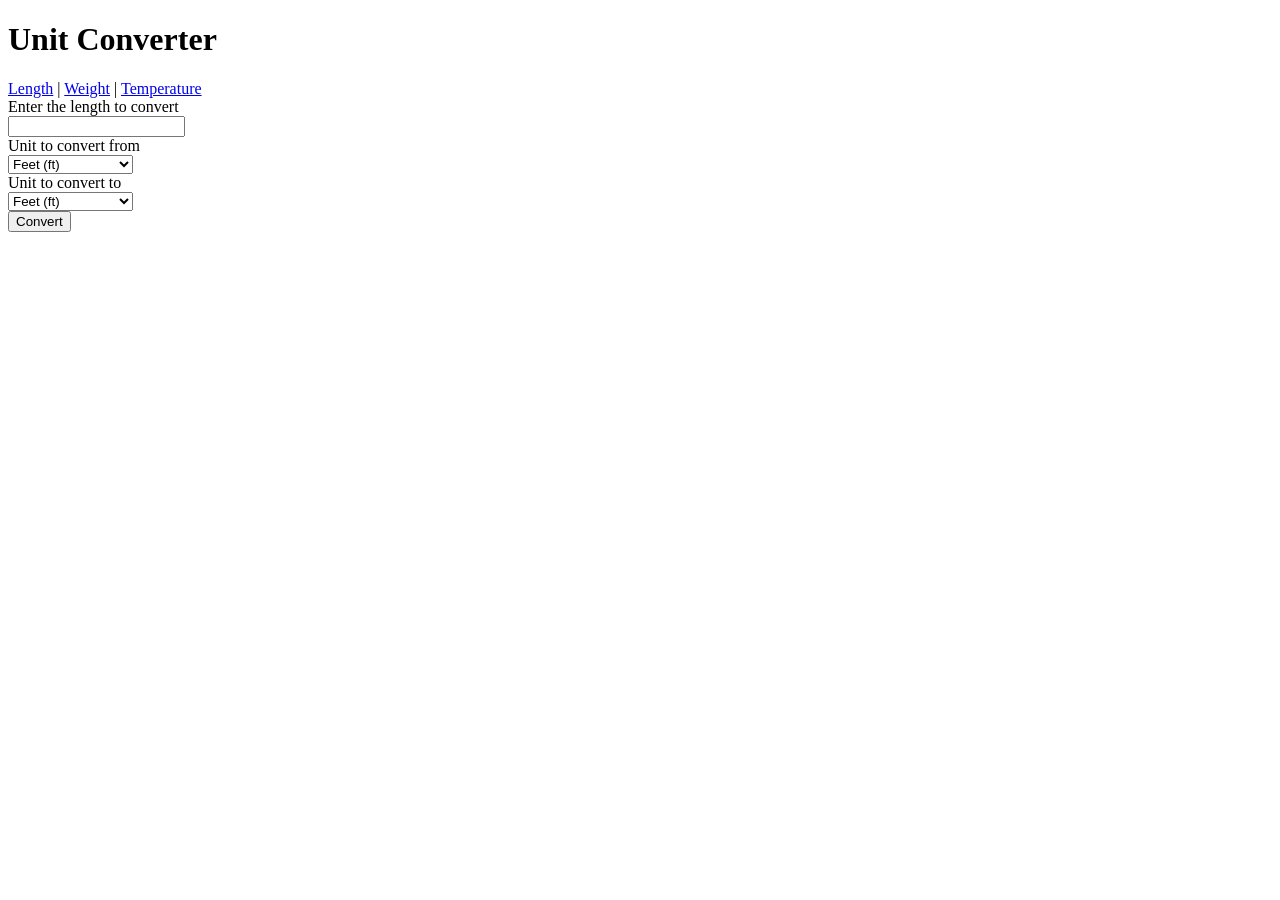
==== length.html @ 33c5455a "first commit" ====
<!DOCTYPE html>
<html lang="en">
<head>
    <meta charset="UTF-8">
    <meta name="viewport" content="width=device-width, initial-scale=1.0">
    <title>Unit Converter</title>
</head>
<body>

    <div>
        <h1>Unit Converter</h1>
        <nav>
            <a href="length.html">Length</a> |
            <a href="weight.html">Weight</a> |
            <a href="temperature.html">Temperature</a>
        </nav>
        <div id="app">
        <form id="form">
            <label for="lengthInput">Enter the length to convert</label><br>
            <input type="text" id="lengthInput" name="lengthInput"><br>

            <label for="unitFrom">Unit to convert from</label><br>
            <select id="unitFrom" name="unitFrom">
                <option value="feet">Feet (ft)</option>
                <option value="inches">Inches (in)</option>
                <option value="meters">Meters (m)</option>
                <option value="centimeters">Centimeters (cm)</option>
            </select><br>

            <label for="unitTo">Unit to convert to</label><br>
            <select id="unitTo" name="unitTo">
                <option value="feet">Feet (ft)</option>
                <option value="inches">Inches (in)</option>
                <option value="meters">Meters (m)</option>
                <option value="centimeters">Centimeters (cm)</option>
            </select><br>

            <button type="submit">Convert</button>
        </form>
        </div>
    </div>

    <script src="length.js"></script>

</body>
</html>
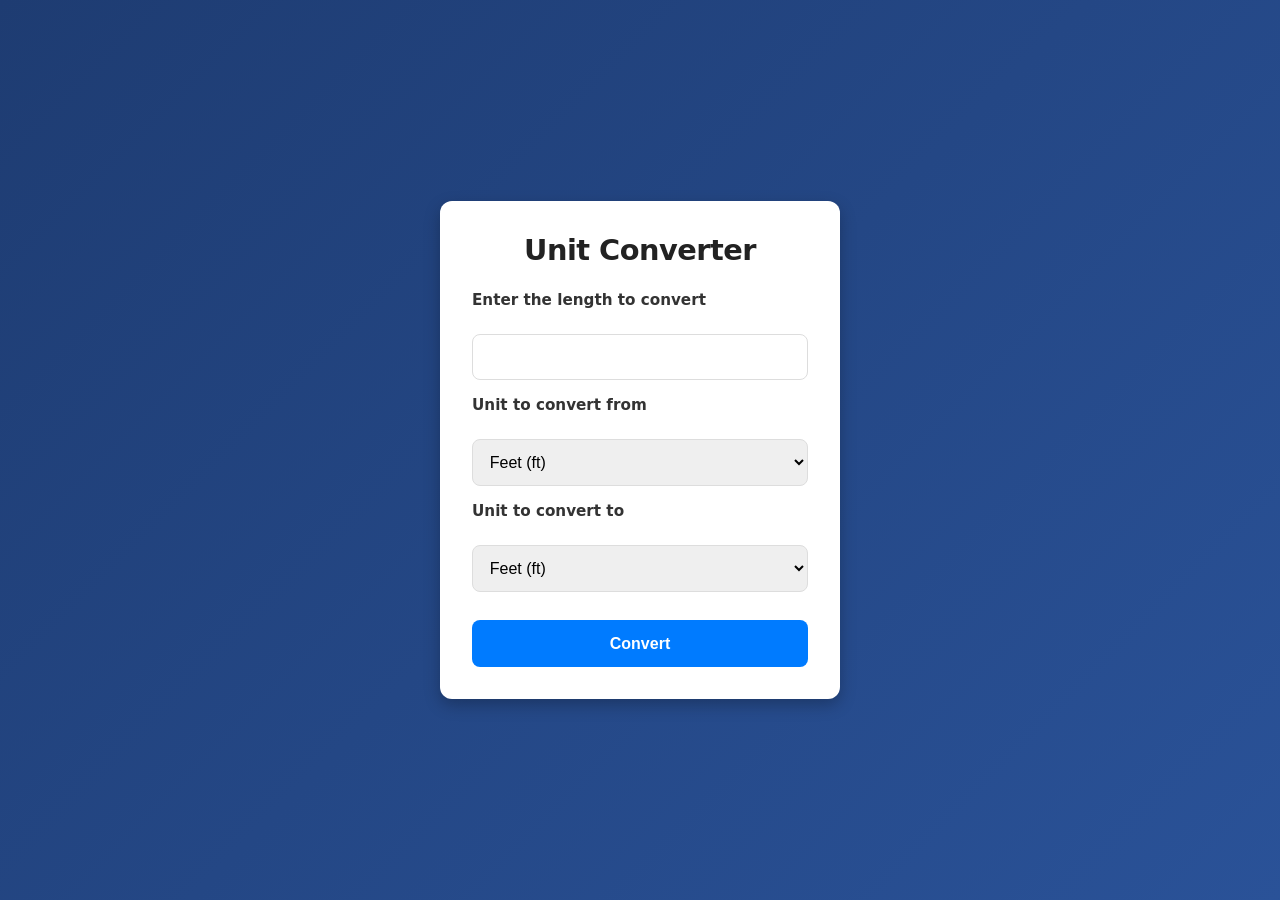
==== commit 2d02ba65: "refactor: update HTML structure and styles for better layout; fix unit conversion logic" ====
--- a/length.html
+++ b/length.html
@@ -1,46 +1,38 @@
 <!DOCTYPE html>
 <html lang="en">
-<head>
-    <meta charset="UTF-8">
-    <meta name="viewport" content="width=device-width, initial-scale=1.0">
+  <head>
+    <meta charset="UTF-8" />
+    <meta name="viewport" content="width=device-width, initial-scale=1.0" />
     <title>Unit Converter</title>
-</head>
-<body>
+    <link rel="stylesheet" href="style.css" />
+  </head>
+  <body>
+    <div class="container">
+      <h1>Unit Converter</h1>
 
-    <div>
-        <h1>Unit Converter</h1>
-        <nav>
-            <a href="length.html">Length</a> |
-            <a href="weight.html">Weight</a> |
-            <a href="temperature.html">Temperature</a>
-        </nav>
-        <div id="app">
+      <div id="errorMessage"></div>
+      <div id="app">
         <form id="form">
-            <label for="lengthInput">Enter the length to convert</label><br>
-            <input type="text" id="lengthInput" name="lengthInput"><br>
+          <label for="lengthInput">Enter the length to convert</label><br />
+          <input type="text" id="lengthInput" name="lengthInput" /><br />
 
-            <label for="unitFrom">Unit to convert from</label><br>
-            <select id="unitFrom" name="unitFrom">
-                <option value="feet">Feet (ft)</option>
-                <option value="inches">Inches (in)</option>
-                <option value="meters">Meters (m)</option>
-                <option value="centimeters">Centimeters (cm)</option>
-            </select><br>
+          <label for="unitFrom">Unit to convert from</label><br />
+          <select id="unitFrom" name="unitFrom">
+            <option value="feet">Feet (ft)</option>
+            <option value="inches">Inches (in)</option></select
+          ><br />
 
-            <label for="unitTo">Unit to convert to</label><br>
-            <select id="unitTo" name="unitTo">
-                <option value="feet">Feet (ft)</option>
-                <option value="inches">Inches (in)</option>
-                <option value="meters">Meters (m)</option>
-                <option value="centimeters">Centimeters (cm)</option>
-            </select><br>
+          <label for="unitTo">Unit to convert to</label><br />
+          <select id="unitTo" name="unitTo">
+            <option value="feet">Feet (ft)</option>
+            <option value="inches">Inches (in)</option></select
+          ><br />
 
-            <button type="submit">Convert</button>
+          <button type="submit">Convert</button>
         </form>
-        </div>
+      </div>
     </div>
 
     <script src="length.js"></script>
-
-</body>
+  </body>
 </html>
--- a/style.css
+++ b/style.css
@@ -0,0 +1,116 @@
+/* style.css */
+* {
+  box-sizing: border-box;
+  margin: 0;
+  padding: 0;
+}
+
+body {
+  font-family: system-ui, sans-serif;
+  background: linear-gradient(135deg, #1e3c72, #2a5298);
+  min-height: 100vh;
+  display: flex;
+  justify-content: center;
+  align-items: center;
+  padding: 1rem;
+}
+
+.container {
+  background: #fff;
+  padding: 2rem;
+  border-radius: 12px;
+  box-shadow: 0 6px 16px rgba(0, 0, 0, 0.25);
+  width: 100%;
+  max-width: 400px;
+  animation: fadeIn 0.6s ease-in-out;
+}
+
+h1 {
+  text-align: center;
+  margin-bottom: 1.5rem;
+  color: #222;
+  font-size: 1.8rem;
+  font-weight: 700;
+  letter-spacing: -0.5px;
+}
+
+label {
+  display: block;
+  margin-top: 1rem;
+  font-weight: 600;
+  color: #333;
+  font-size: 0.95rem;
+}
+
+input,
+select {
+  width: 100%;
+  padding: 0.8rem;
+  margin-top: 0.4rem;
+  border: 1px solid #ddd;
+  border-radius: 8px;
+  font-size: 1rem;
+  transition: border 0.2s, box-shadow 0.2s;
+}
+
+input:focus,
+select:focus {
+  border-color: #007bff;
+  box-shadow: 0 0 6px rgba(0, 123, 255, 0.4);
+  outline: none;
+}
+
+button {
+  width: 100%;
+  margin-top: 1.8rem;
+  padding: 0.9rem;
+  background: #007bff;
+  color: #fff;
+  font-weight: 600;
+  font-size: 1rem;
+  border: none;
+  border-radius: 8px;
+  cursor: pointer;
+  transition: background 0.2s, transform 0.1s;
+}
+
+button:hover {
+  background: #0056b3;
+}
+
+button:active {
+  transform: scale(0.97);
+}
+
+#errorMessage {
+  color: #d62828;
+  text-align: center;
+  font-weight: 600;
+  margin-bottom: 1rem;
+  font-size: 0.95rem;
+}
+
+@keyframes fadeIn {
+  from {
+    opacity: 0;
+    transform: translateY(15px);
+  }
+  to {
+    opacity: 1;
+    transform: translateY(0);
+  }
+}
+
+/* Mobile tweaks */
+@media (max-width: 480px) {
+  .container {
+    padding: 1.5rem;
+    border-radius: 10px;
+  }
+  h1 {
+    font-size: 1.5rem;
+  }
+  label {
+    font-size: 0.9rem;
+  }
+}
